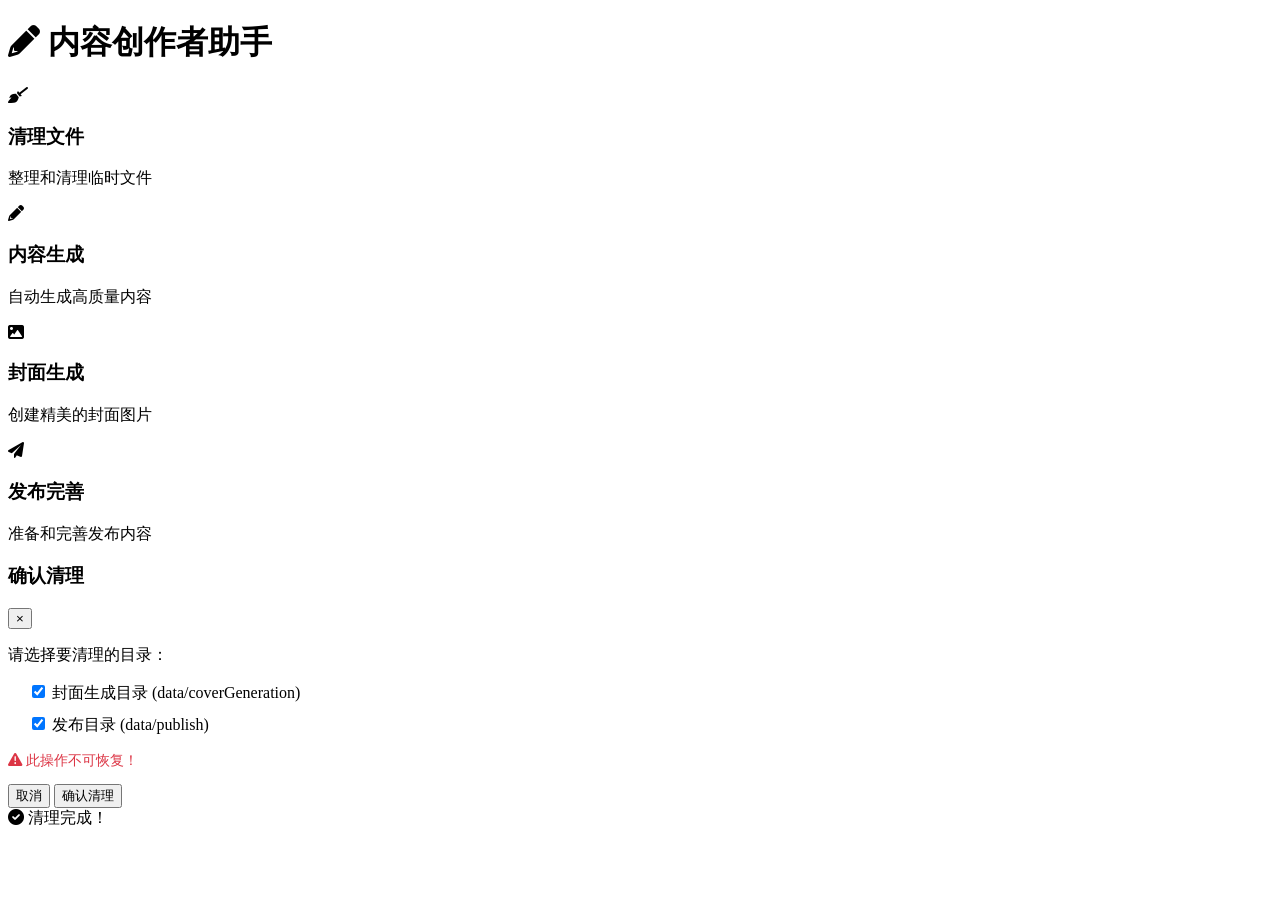
==== frontend/html/index.html @ c5cabb0d "feat: 实现内容生成与发布功能，并新增相应的前后端组件。" ====
<!DOCTYPE html>
<html lang="zh-CN">

<head>
    <meta charset="UTF-8">
    <meta name="viewport" content="width=device-width, initial-scale=1.0">
    <title>内容创作者助手 - 导航页</title>
    <link rel="stylesheet" href="../css/style.css">
    <link rel="stylesheet" href="https://cdnjs.cloudflare.com/ajax/libs/font-awesome/6.0.0/css/all.min.css">
</head>

<body>
    <div class="container">
        <!-- 顶部导航栏 -->
        <header class="navbar">
            <h1 class="logo">
                <i class="fas fa-pencil-alt"></i>
                内容创作者助手
            </h1>

        </header>

        <section class="central-buttons">
            <div class="central-btn-row">
                <div class="central-btn" id="cleanFiles">
                    <i class="fas fa-broom"></i>
                    <h3>清理文件</h3>
                    <p>整理和清理临时文件</p>
                </div>
                <div class="central-btn" id="generateContent">
                    <i class="fas fa-pencil-alt"></i>
                    <h3>内容生成</h3>
                    <p>自动生成高质量内容</p>
                </div>
            </div>
            <div class="central-btn-row">
                <div class="central-btn" id="generateCover">
                    <i class="fas fa-image"></i>
                    <h3>封面生成</h3>
                    <p>创建精美的封面图片</p>
                </div>
                <div class="central-btn" id="publishContent">
                    <i class="fas fa-paper-plane"></i>
                    <h3>发布完善</h3>
                    <p>准备和完善发布内容</p>
                </div>
                <!-- <div class="central-btn" id="generateAd">
                    <i class="fas fa-ad"></i>
                    <h3>广告生成</h3>
                    <p>创建吸引人的广告内容</p>
                </div> -->
            </div>
        </section>

        <!-- 确认对话框 -->
        <div class="modal" id="confirm-modal">
            <div class="modal-content">
                <div class="modal-header">
                    <h3>确认清理</h3>
                    <button class="close-btn" id="close-modal">&times;</button>
                </div>
                <div class="modal-body">
                    <p>请选择要清理的目录：</p>
                    <div style="margin: 15px 0; text-align: left; padding-left: 20px;">
                        <div style="margin-bottom: 10px;">
                            <input type="checkbox" id="clean-cover" name="clean-target" value="cover" checked>
                            <label for="clean-cover">封面生成目录 (data/coverGeneration)</label>
                        </div>
                        <div>
                            <input type="checkbox" id="clean-publish" name="clean-target" value="publish" checked>
                            <label for="clean-publish">发布目录 (data/publish)</label>
                        </div>
                    </div>
                    <p class="warning" style="color: #dc3545; font-size: 0.9rem; margin-top: 10px;">
                        <i class="fas fa-exclamation-triangle"></i> 此操作不可恢复！
                    </p>
                </div>
                <div class="modal-footer">
                    <button class="btn btn-secondary" id="cancel-clean">取消</button>
                    <button class="btn btn-danger" id="confirm-clean">确认清理</button>
                </div>
            </div>
        </div>

        <!-- 成功提示 -->
        <div class="toast" id="success-toast">
            <i class="fas fa-check-circle"></i>
            <span>清理完成！</span>
        </div>
    </div>

    <script src="../js/script.js"></script>
</body>

</html>
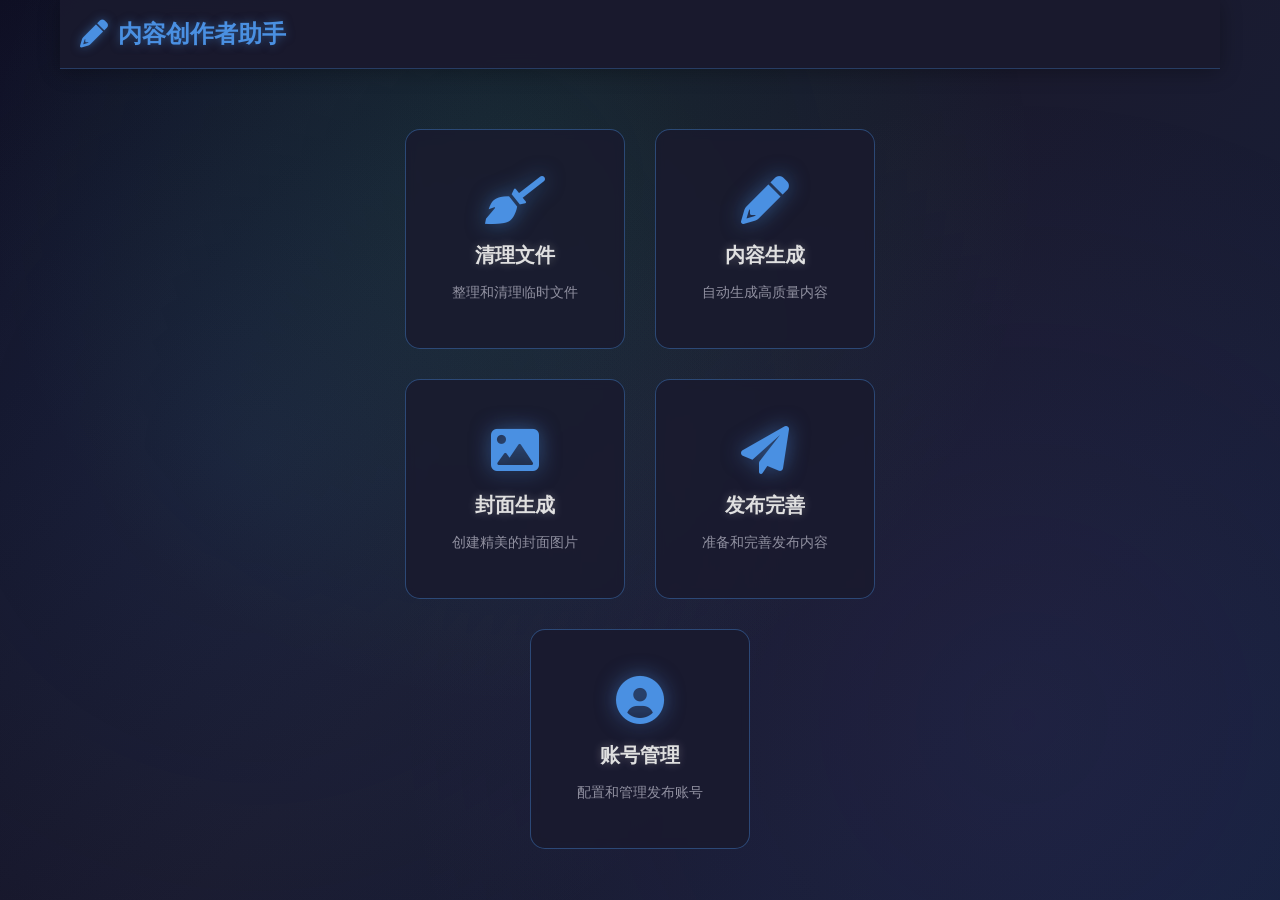
==== commit 5bd01381: "Refactor to support web app + multi account" ====
--- a/frontend/html/index.html
+++ b/frontend/html/index.html
@@ -43,6 +43,13 @@
                     <i class="fas fa-paper-plane"></i>
                     <h3>发布完善</h3>
                     <p>准备和完善发布内容</p>
+                </div>
+            </div>
+            <div class="central-btn-row">
+                <div class="central-btn" id="manageAccounts">
+                    <i class="fas fa-user-circle"></i>
+                    <h3>账号管理</h3>
+                    <p>配置和管理发布账号</p>
                 </div>
                 <!-- <div class="central-btn" id="generateAd">
                     <i class="fas fa-ad"></i>
--- a/frontend/css/style.css
+++ b/frontend/css/style.css
@@ -0,0 +1,543 @@
+/* 自定义字体 */
+@font-face {
+    font-family: 'XinQingNian';
+    src: url('../fonts/XinQingNian.otf') format('opentype');
+    font-weight: normal;
+    font-style: normal;
+}
+
+/* 全局样式重置 */
+* {
+    margin: 0;
+    padding: 0;
+    box-sizing: border-box;
+}
+
+body {
+    font-family: 'Segoe UI', Tahoma, Geneva, Verdana, sans-serif;
+    background: linear-gradient(135deg, #0f0f23 0%, #1a1a2e 50%, #16213e 100%);
+    color: #e0e0e0;
+    line-height: 1.6;
+    min-height: 100vh;
+    overflow-x: hidden;
+    position: relative;
+}
+
+/* 科技感背景装饰 */
+body::before {
+    content: '';
+    position: fixed;
+    top: 0;
+    left: 0;
+    width: 100%;
+    height: 100%;
+    background: 
+        radial-gradient(circle at 20% 50%, rgba(74, 144, 226, 0.1) 0%, transparent 50%),
+        radial-gradient(circle at 80% 80%, rgba(101, 67, 154, 0.1) 0%, transparent 50%),
+        radial-gradient(circle at 40% 20%, rgba(46, 204, 113, 0.1) 0%, transparent 50%);
+    pointer-events: none;
+    z-index: -1;
+}
+
+/* 容器样式 */
+.container {
+    max-width: 1200px;
+    margin: 0 auto;
+    padding: 0 20px;
+}
+
+/* 导航栏样式 */
+.navbar {
+    background: rgba(26, 26, 46, 0.95);
+    backdrop-filter: blur(10px);
+    border-bottom: 1px solid rgba(74, 144, 226, 0.3);
+    box-shadow: 0 2px 20px rgba(0, 0, 0, 0.3);
+    padding: 15px 20px;
+    position: sticky;
+    top: 0;
+    z-index: 1000;
+    display: flex;
+    justify-content: space-between;
+    align-items: center;
+    max-width: 1200px;
+    margin: 0 auto;
+}
+
+.logo {
+    font-size: 24px;
+    font-weight: 700;
+    color: #4a90e2;
+    display: flex;
+    align-items: center;
+    gap: 10px;
+    text-shadow: 0 0 10px rgba(74, 144, 226, 0.5);
+}
+
+.logo i {
+    font-size: 28px;
+    animation: pulse 2s infinite;
+}
+
+.nav-menu {
+    display: flex;
+    gap: 15px;
+}
+
+.nav-btn {
+    background: rgba(74, 144, 226, 0.1);
+    border: 1px solid rgba(74, 144, 226, 0.3);
+    color: #b0c4de;
+    font-size: 16px;
+    padding: 10px 20px;
+    border-radius: 25px;
+    cursor: pointer;
+    display: flex;
+    align-items: center;
+    gap: 10px;
+    transition: all 0.3s ease;
+    position: relative;
+    overflow: hidden;
+}
+
+.nav-btn::before {
+    content: '';
+    position: absolute;
+    top: 0;
+    left: -100%;
+    width: 100%;
+    height: 100%;
+    background: linear-gradient(90deg, transparent, rgba(74, 144, 226, 0.2), transparent);
+    transition: left 0.5s ease;
+}
+
+.nav-btn:hover::before {
+    left: 100%;
+}
+
+.nav-btn:hover {
+    background: rgba(74, 144, 226, 0.2);
+    border-color: rgba(74, 144, 226, 0.6);
+    color: #4a90e2;
+    transform: translateY(-2px);
+    box-shadow: 0 5px 15px rgba(74, 144, 226, 0.3);
+}
+
+.nav-btn.active {
+    background: linear-gradient(135deg, #4a90e2, #65439a);
+    border-color: #4a90e2;
+    color: white;
+    box-shadow: 0 5px 15px rgba(74, 144, 226, 0.4), 0 0 20px rgba(74, 144, 226, 0.2);
+}
+
+.nav-btn i {
+    font-size: 18px;
+    z-index: 1;
+}
+
+/* 主内容区样式 */
+.main-content {
+    padding: 60px 0;
+    text-align: center;
+}
+
+/* 科技感中央按钮区 */
+.central-buttons {
+    display: flex;
+    flex-direction: column;
+    align-items: center;
+    gap: 30px;
+    max-width: 1000px;
+    margin: 0 auto;
+    margin-top: 60px;
+}
+
+/* 中央按钮行 */
+.central-btn-row {
+    display: flex;
+    justify-content: center;
+    gap: 30px;
+    flex-wrap: wrap;
+}
+
+/* 第一行（两个按钮） */
+.central-btn-row:first-child {
+    max-width: 500px;
+}
+
+/* 第二行（三个按钮） */
+.central-btn-row:last-child {
+    max-width: 750px;
+}
+
+.central-btn {
+    background: rgba(26, 26, 46, 0.8);
+    border: 1px solid rgba(74, 144, 226, 0.4);
+    border-radius: 15px;
+    padding: 30px;
+    width: 220px;
+    height: 220px;
+    display: flex;
+    flex-direction: column;
+    justify-content: center;
+    align-items: center;
+    cursor: pointer;
+    transition: all 0.3s ease;
+    position: relative;
+    overflow: hidden;
+    backdrop-filter: blur(5px);
+}
+
+.central-btn::before {
+    content: '';
+    position: absolute;
+    top: 0;
+    left: 0;
+    right: 0;
+    height: 3px;
+    background: linear-gradient(90deg, #4a90e2, #65439a, #2ecc71);
+    transform: scaleX(0);
+    transition: transform 0.3s ease;
+}
+
+.central-btn:hover::before {
+    transform: scaleX(1);
+}
+
+.central-btn:hover {
+    background: rgba(32, 32, 64, 0.9);
+    border-color: rgba(74, 144, 226, 0.8);
+    transform: translateY(-10px);
+    box-shadow: 
+        0 10px 30px rgba(0, 0, 0, 0.4),
+        0 0 20px rgba(74, 144, 226, 0.3),
+        inset 0 0 30px rgba(74, 144, 226, 0.05);
+}
+
+.central-btn i {
+    font-size: 48px;
+    color: #4a90e2;
+    margin-bottom: 15px;
+    text-shadow: 0 0 20px rgba(74, 144, 226, 0.5);
+    transition: all 0.3s ease;
+}
+
+.central-btn:hover i {
+    transform: scale(1.2) rotate(5deg);
+    color: #5fa3ff;
+}
+
+.central-btn h3 {
+    font-size: 20px;
+    color: #e0e0e0;
+    margin-bottom: 10px;
+    text-shadow: 0 0 10px rgba(224, 224, 224, 0.3);
+}
+
+.central-btn p {
+    font-size: 14px;
+    color: #9090a0;
+    margin: 0;
+}
+
+/* 模态框样式 */
+.modal {
+    display: none;
+    position: fixed;
+    z-index: 2000;
+    left: 0;
+    top: 0;
+    width: 100%;
+    height: 100%;
+    background: rgba(0, 0, 0, 0.7);
+    backdrop-filter: blur(5px);
+    animation: fadeIn 0.3s ease;
+}
+
+.modal.show {
+    display: flex;
+    justify-content: center;
+    align-items: center;
+}
+
+.modal-content {
+    background: rgba(26, 26, 46, 0.95);
+    border: 1px solid rgba(74, 144, 226, 0.4);
+    border-radius: 15px;
+    max-width: 400px;
+    width: 90%;
+    box-shadow: 0 15px 50px rgba(0, 0, 0, 0.5), 0 0 30px rgba(74, 144, 226, 0.2);
+    animation: slideIn 0.3s ease;
+    backdrop-filter: blur(10px);
+}
+
+.modal-header {
+    display: flex;
+    justify-content: space-between;
+    align-items: center;
+    padding: 20px 25px;
+    border-bottom: 1px solid rgba(74, 144, 226, 0.3);
+}
+
+.modal-header h3 {
+    font-size: 20px;
+    color: #4a90e2;
+    text-shadow: 0 0 10px rgba(74, 144, 226, 0.5);
+}
+
+.close-btn {
+    background-color: transparent;
+    border: none;
+    font-size: 24px;
+    color: #9090a0;
+    cursor: pointer;
+    padding: 0;
+    width: 30px;
+    height: 30px;
+    display: flex;
+    justify-content: center;
+    align-items: center;
+    border-radius: 50%;
+    transition: all 0.3s ease;
+}
+
+.close-btn:hover {
+    background: rgba(74, 144, 226, 0.2);
+    color: #4a90e2;
+    transform: rotate(90deg);
+}
+
+.modal-body {
+    padding: 25px;
+}
+
+.modal-body p {
+    margin-bottom: 15px;
+    color: #b0c4de;
+}
+
+.modal-body .warning {
+    color: #e74c3c;
+    font-weight: 600;
+    margin-bottom: 0;
+    text-shadow: 0 0 10px rgba(231, 76, 60, 0.3);
+}
+
+.modal-footer {
+    display: flex;
+    justify-content: flex-end;
+    gap: 15px;
+    padding: 15px 25px 25px;
+}
+
+/* 按钮样式 */
+.btn {
+    padding: 12px 25px;
+    border: none;
+    border-radius: 25px;
+    font-size: 16px;
+    font-weight: 600;
+    cursor: pointer;
+    transition: all 0.3s ease;
+    position: relative;
+    overflow: hidden;
+    text-transform: uppercase;
+    letter-spacing: 1px;
+}
+
+.btn-secondary {
+    background: rgba(224, 224, 224, 0.1);
+    border: 1px solid rgba(224, 224, 224, 0.3);
+    color: #b0c4de;
+}
+
+.btn-secondary:hover {
+    background: rgba(224, 224, 224, 0.2);
+    border-color: rgba(224, 224, 224, 0.5);
+    box-shadow: 0 0 15px rgba(224, 224, 224, 0.3);
+}
+
+.btn-danger {
+    background: linear-gradient(135deg, #e74c3c, #c0392b);
+    color: white;
+    border: 1px solid rgba(231, 76, 60, 0.3);
+}
+
+.btn-danger:hover {
+    background: linear-gradient(135deg, #c0392b, #e74c3c);
+    box-shadow: 0 5px 15px rgba(231, 76, 60, 0.4), 0 0 20px rgba(231, 76, 60, 0.2);
+    transform: translateY(-2px);
+}
+
+/* 返回按钮样式 */
+.btn-back {
+    background: rgba(74, 144, 226, 0.1);
+    border: 1px solid rgba(74, 144, 226, 0.3);
+    color: #b0c4de;
+    font-size: 16px;
+    padding: 10px 20px;
+    border-radius: 25px;
+    cursor: pointer;
+    display: flex;
+    align-items: center;
+    gap: 10px;
+    transition: all 0.3s ease;
+    position: relative;
+    overflow: hidden;
+}
+
+.btn-back::before {
+    content: '';
+    position: absolute;
+    top: 0;
+    left: -100%;
+    width: 100%;
+    height: 100%;
+    background: linear-gradient(90deg, transparent, rgba(74, 144, 226, 0.2), transparent);
+    transition: left 0.5s ease;
+}
+
+.btn-back:hover::before {
+    left: 100%;
+}
+
+.btn-back:hover {
+    background: rgba(74, 144, 226, 0.2);
+    border-color: rgba(74, 144, 226, 0.6);
+    color: #4a90e2;
+    transform: translateY(-2px);
+    box-shadow: 0 5px 15px rgba(74, 144, 226, 0.3);
+}
+
+/* 提示框样式 */
+.toast {
+    position: fixed;
+    bottom: 30px;
+    right: 30px;
+    background: rgba(46, 204, 113, 0.9);
+    border: 1px solid rgba(46, 204, 113, 0.4);
+    color: white;
+    padding: 15px 20px;
+    border-radius: 10px;
+    display: flex;
+    align-items: center;
+    gap: 10px;
+    box-shadow: 0 5px 20px rgba(0, 0, 0, 0.3), 0 0 15px rgba(46, 204, 113, 0.3);
+    transform: translateX(400px);
+    transition: transform 0.3s ease;
+    z-index: 2000;
+    backdrop-filter: blur(5px);
+}
+
+.toast.show {
+    transform: translateX(0);
+}
+
+.toast i {
+    font-size: 20px;
+    animation: bounce 0.5s ease;
+}
+
+/* 动画效果 */
+@keyframes fadeIn {
+    from { opacity: 0; }
+    to { opacity: 1; }
+}
+
+@keyframes slideIn {
+    from { transform: translateY(-50px); opacity: 0; }
+    to { transform: translateY(0); opacity: 1; }
+}
+
+@keyframes pulse {
+    0%, 100% { opacity: 1; }
+    50% { opacity: 0.7; }
+}
+
+@keyframes bounce {
+    0%, 100% { transform: translateY(0); }
+    50% { transform: translateY(-5px); }
+}
+
+@keyframes glow {
+    0%, 100% { box-shadow: 0 0 10px rgba(74, 144, 226, 0.5); }
+    50% { box-shadow: 0 0 20px rgba(74, 144, 226, 0.8); }
+}
+
+
+
+/* 响应式设计 */
+@media (max-width: 768px) {
+    .navbar {
+        flex-direction: column;
+        gap: 20px;
+    }
+    
+    .nav-menu {
+        flex-wrap: wrap;
+        justify-content: center;
+    }
+    
+    .nav-btn {
+        font-size: 14px;
+        padding: 8px 15px;
+    }
+    
+    .central-buttons {
+        gap: 20px;
+    }
+    
+    .central-btn {
+        width: 180px;
+        height: 180px;
+        padding: 20px;
+    }
+    
+    .central-btn i {
+        font-size: 40px;
+    }
+    
+    .central-btn h3 {
+        font-size: 18px;
+    }
+    
+    .modal-footer {
+        flex-direction: column;
+    }
+    
+    .btn {
+        width: 100%;
+    }
+}
+
+@media (max-width: 480px) {
+    .central-buttons {
+        grid-template-columns: 1fr;
+        gap: 15px;
+    }
+    
+    .central-btn {
+        width: 100%;
+        max-width: 280px;
+    }
+    
+    .nav-menu {
+        gap: 10px;
+    }
+    
+    .nav-btn {
+        font-size: 12px;
+        padding: 6px 10px;
+    }
+    
+    .nav-btn span {
+        display: none;
+    }
+    
+    .logo {
+        font-size: 20px;
+    }
+    
+    .logo i {
+        font-size: 24px;
+    }
+}
